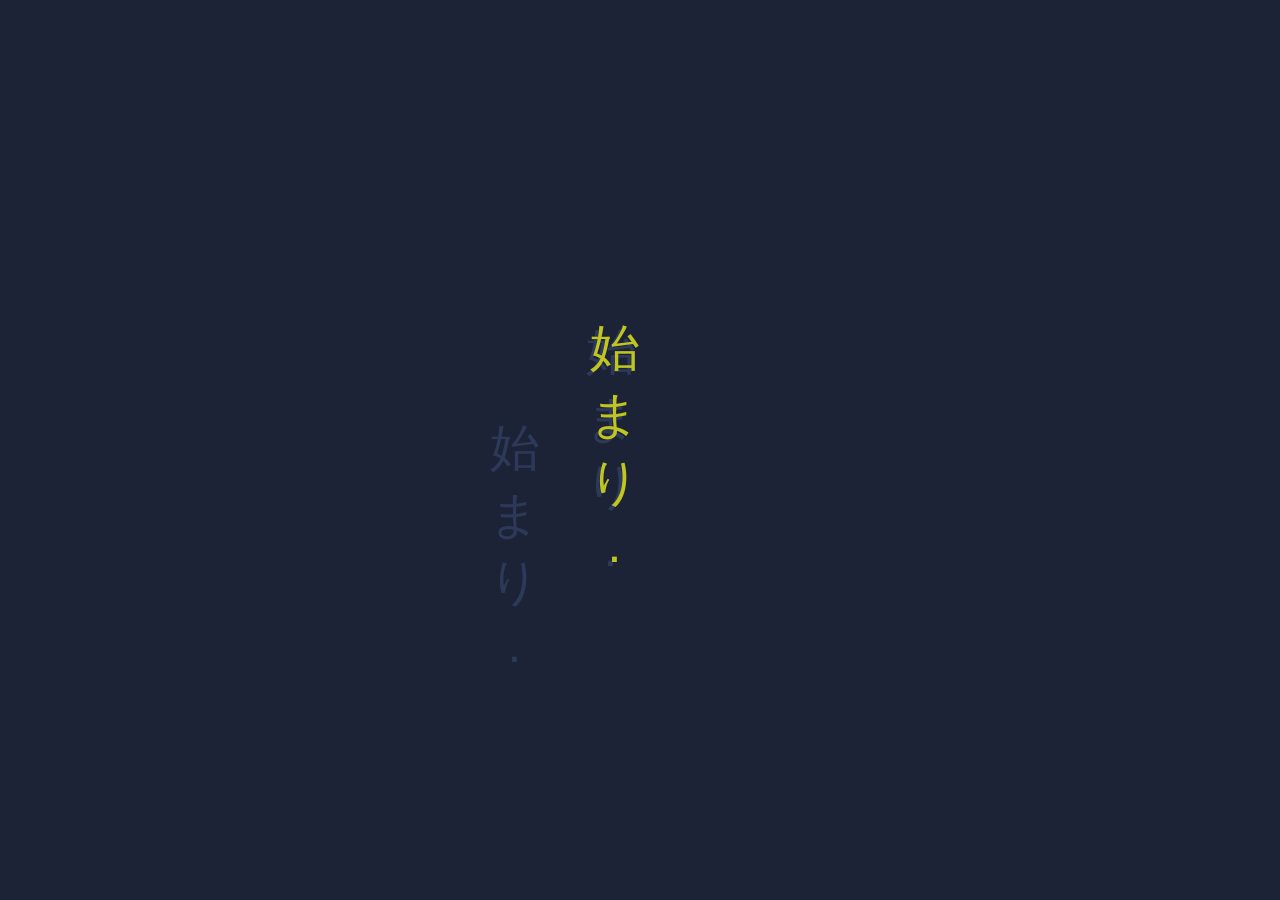
==== index.html @ 4abdbf8b "xo" ====
<!DOCTYPE html>
<html lang="en">
    <head>
      <meta charset="utf-8" />
      <title>[as]</title>
      <link href="style2.css" rel="stylesheet" type="text/css">
    </head>

    <body>
      
      
      <div id="div1">始<br>ま<br>り<br>.</div>
    
    
    
    
    
    
    
    
    </body>
    </html>
---- style2.css ----
#div1 {
position: fixed;
right: 50%;
top: 35%;
   
font-size: 50px;


  
  color: #C0C51F;
  
  text-shadow: -2em 2em #2D3958, -.08em .08em #2D3958;
  
  text-align: center;
  font-family: Arial, Helvetica, sans-serif;
}

body{
    background: #1C2336;
}
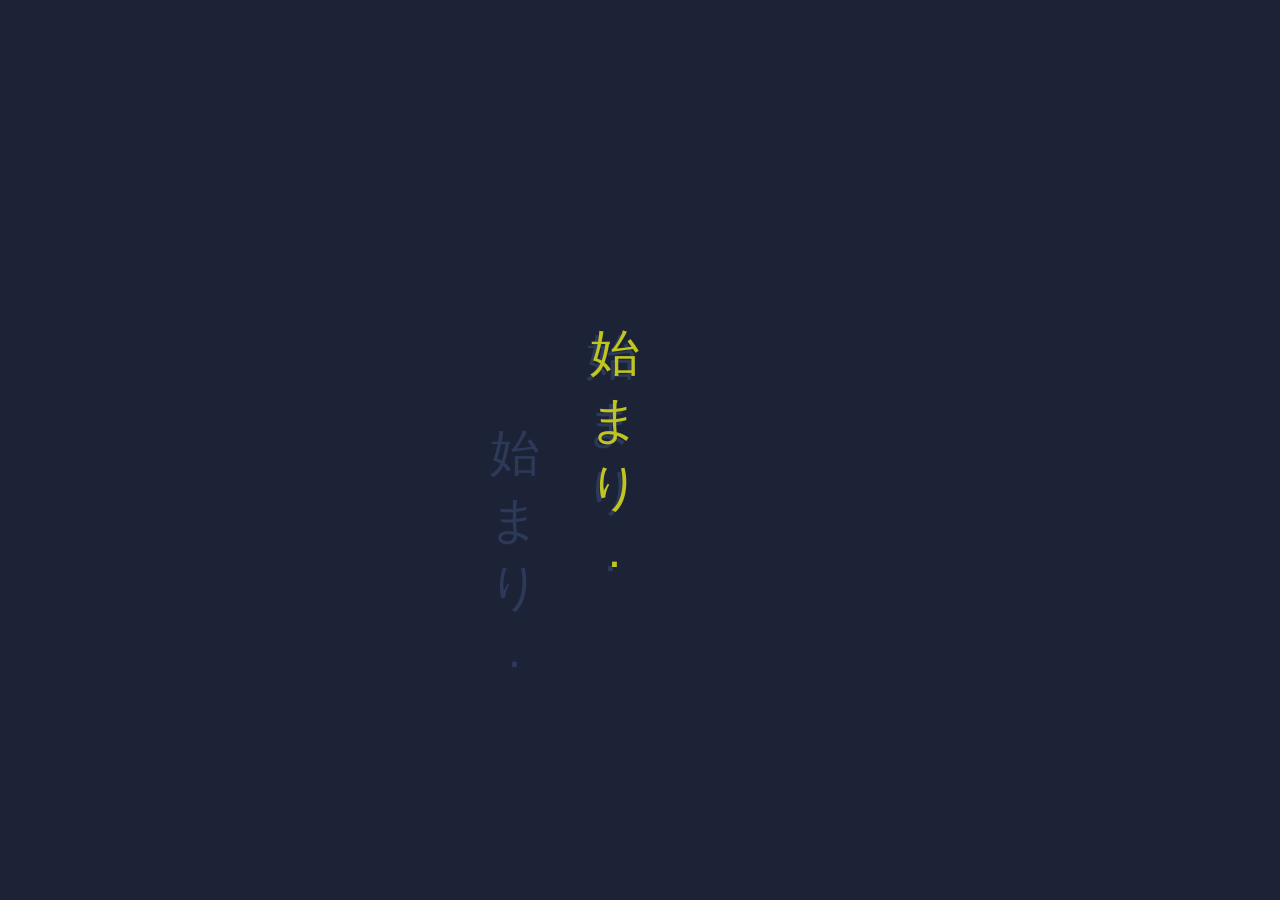
==== commit 6f3629df: "xo" ====
--- a/index.html
+++ b/index.html
@@ -8,8 +8,13 @@
 
     <body>
       
+      <div class="h">
+        
+      </div>
       
-      <div id="div1">始<br>ま<br>り<br>.</div>
+      
+      
+        <div id="div1"><p>始<br>ま<br>り<br>.</p></div>
     
     
     
--- a/style2.css
+++ b/style2.css
@@ -1,22 +1,23 @@
 #div1 {
 position: fixed;
 right: 50%;
-top: 35%;
-   
+top: 30%;
 font-size: 50px;
+color: #C0C51F;
+text-shadow: -2em 2em #2D3958, -.08em .08em #2D3958;
+text-align: center;
+font-family: Arial, Helvetica, sans-serif;
 
 
-  
-  color: #C0C51F;
-  
-  text-shadow: -2em 2em #2D3958, -.08em .08em #2D3958;
-  
-  text-align: center;
-  font-family: Arial, Helvetica, sans-serif;
+
 }
 
 body{
-    background: #1C2336;
+background: #1C2336;
+
 }
 
-
+p:hover
+{
+  color: #CD080C
+}
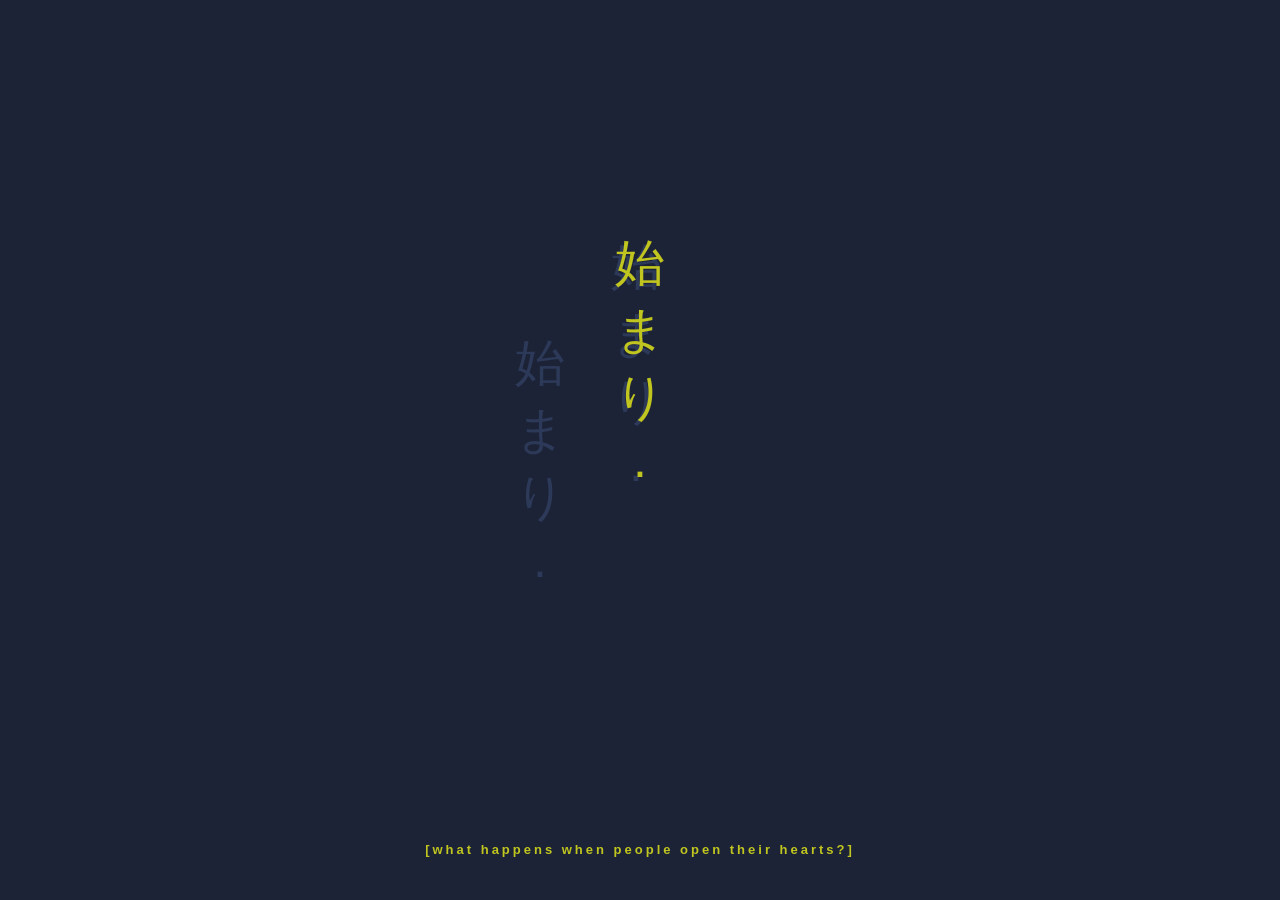
==== commit cb698c5a: "xo" ====
--- a/index.html
+++ b/index.html
@@ -7,16 +7,21 @@
     </head>
 
     <body>
-      
-      <div class="h">
-        
-      </div>
+  
       
       
       
-        <div id="div1"><p>始<br>ま<br>り<br>.</p></div>
+    <div id="div1">
+   
+      <p>始<br>ま<br>り<br>.</p>
+   
+    </div>
     
+    <div class="f">
     
+      <p class="space">[what happens when people open their hearts?]</p>
+    
+    </div>
     
     
     
--- a/style2.css
+++ b/style2.css
@@ -1,16 +1,21 @@
 #div1 {
 position: fixed;
-right: 50%;
-top: 30%;
+left: 0;
+top: 20%;
+width: 100%;
+
 font-size: 50px;
 color: #C0C51F;
 text-shadow: -2em 2em #2D3958, -.08em .08em #2D3958;
 text-align: center;
 font-family: Arial, Helvetica, sans-serif;
+}
+
+.space{
+  letter-spacing: 3px;
+}
 
 
-
-}
 
 body{
 background: #1C2336;
@@ -20,4 +25,20 @@
 p:hover
 {
   color: #CD080C
+}
+
+
+
+  .f {
+  position: fixed;
+  left: 0;
+  bottom: 0;
+  width: 100%;
+  text-align: center;
+  color: #C0C51F;
+  font-family: Arial, Helvetica, sans-serif;
+  font-weight: bolder;
+  margin-bottom: 30px;
+  font-size: 13px;
+  
 }
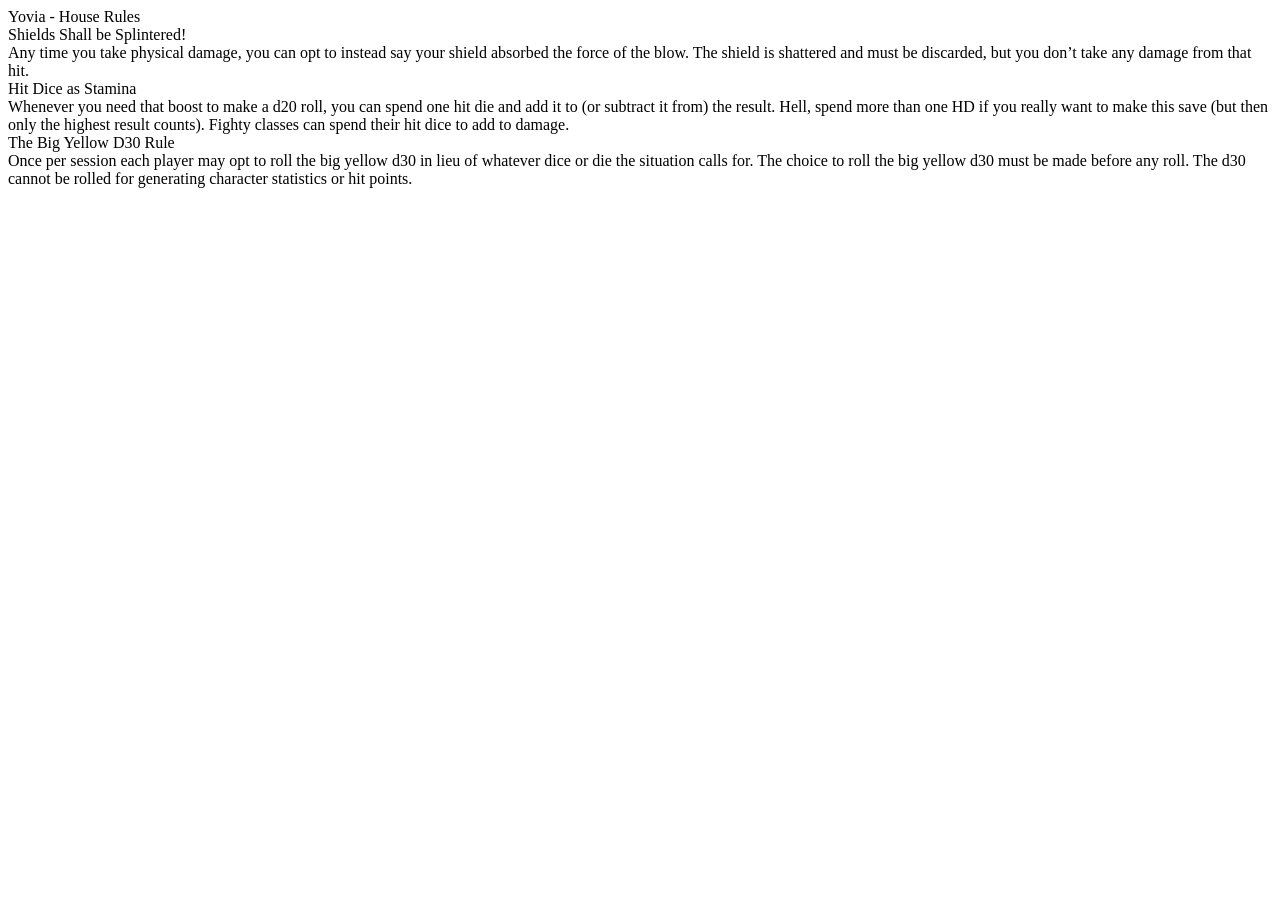
==== commit 9dc67336: "Add files via upload" ====
--- a/index.html
+++ b/index.html
@@ -1,32 +1,69 @@
-<!DOCTYPE html>
-<html lang="en">
-    <head>
-      <meta charset="utf-8" />
-      <title>[as]</title>
-      <link href="style2.css" rel="stylesheet" type="text/css">
-    </head>
-
-    <body>
-  
-      
-      
-      
-    <div id="div1">
-   
-      <p>始<br>ま<br>り<br>.</p>
-   
-    </div>
-    
-    <div class="f">
-    
-      <p class="space">[what happens when people open their hearts?]</p>
-    
-    </div>
-    
-    
-    
-    
-    
-    
-    </body>
-    </html>
+
+    <!DOCTYPE html>
+<html lang="en">
+    <head>
+      <meta charset="utf-8" />
+      <title>Yovia - House Rules</title>
+      <link rel="stylesheet" href="houserules.css">
+      <link href="https://fonts.googleapis.com/css?family=Manjari|Quando|Mate+SC" rel="stylesheet">
+    </head>
+
+    <body>
+      
+        <div class="header">
+            Yovia - House Rules
+        </div>
+
+        <div class="container">
+            <div class="rule">
+                
+                <div class="title">
+                    Shields Shall be Splintered!
+                </div>
+
+                <div class="mechanic">
+                    Any time you take physical damage, you can opt to instead say your shield absorbed the force of the blow. The shield is shattered and must be discarded, but you don’t take any damage from that hit.
+                </div>
+            </div>
+
+            <div class="rule">
+                <div class="title">
+                    Hit Dice as Stamina
+                </div>
+
+                <div class="mechanic">
+                    Whenever you need that boost to make a d20 roll, you can spend one hit die and add it to (or subtract it from) the result. Hell, spend more than one HD if you really want to make this save (but then only the highest result counts). Fighty classes can spend their hit dice to add to damage.
+                </div>
+            </div>
+            <div class="rule">
+                <div class="title">
+                    The Big Yellow D30 Rule
+                </div>
+
+                <div class="mechanic">
+                    Once per session each player may opt to roll the big yellow d30 in lieu of whatever dice or die the situation calls for. The choice to roll the big yellow d30 must be made before any roll. The d30 cannot be rolled for generating character statistics or hit points. 
+                </div>
+            </div>
+
+            
+
+        </div>
+
+            
+     
+        
+
+
+
+
+
+
+
+
+    </body>
+    </html>
+
+
+
+
+    
